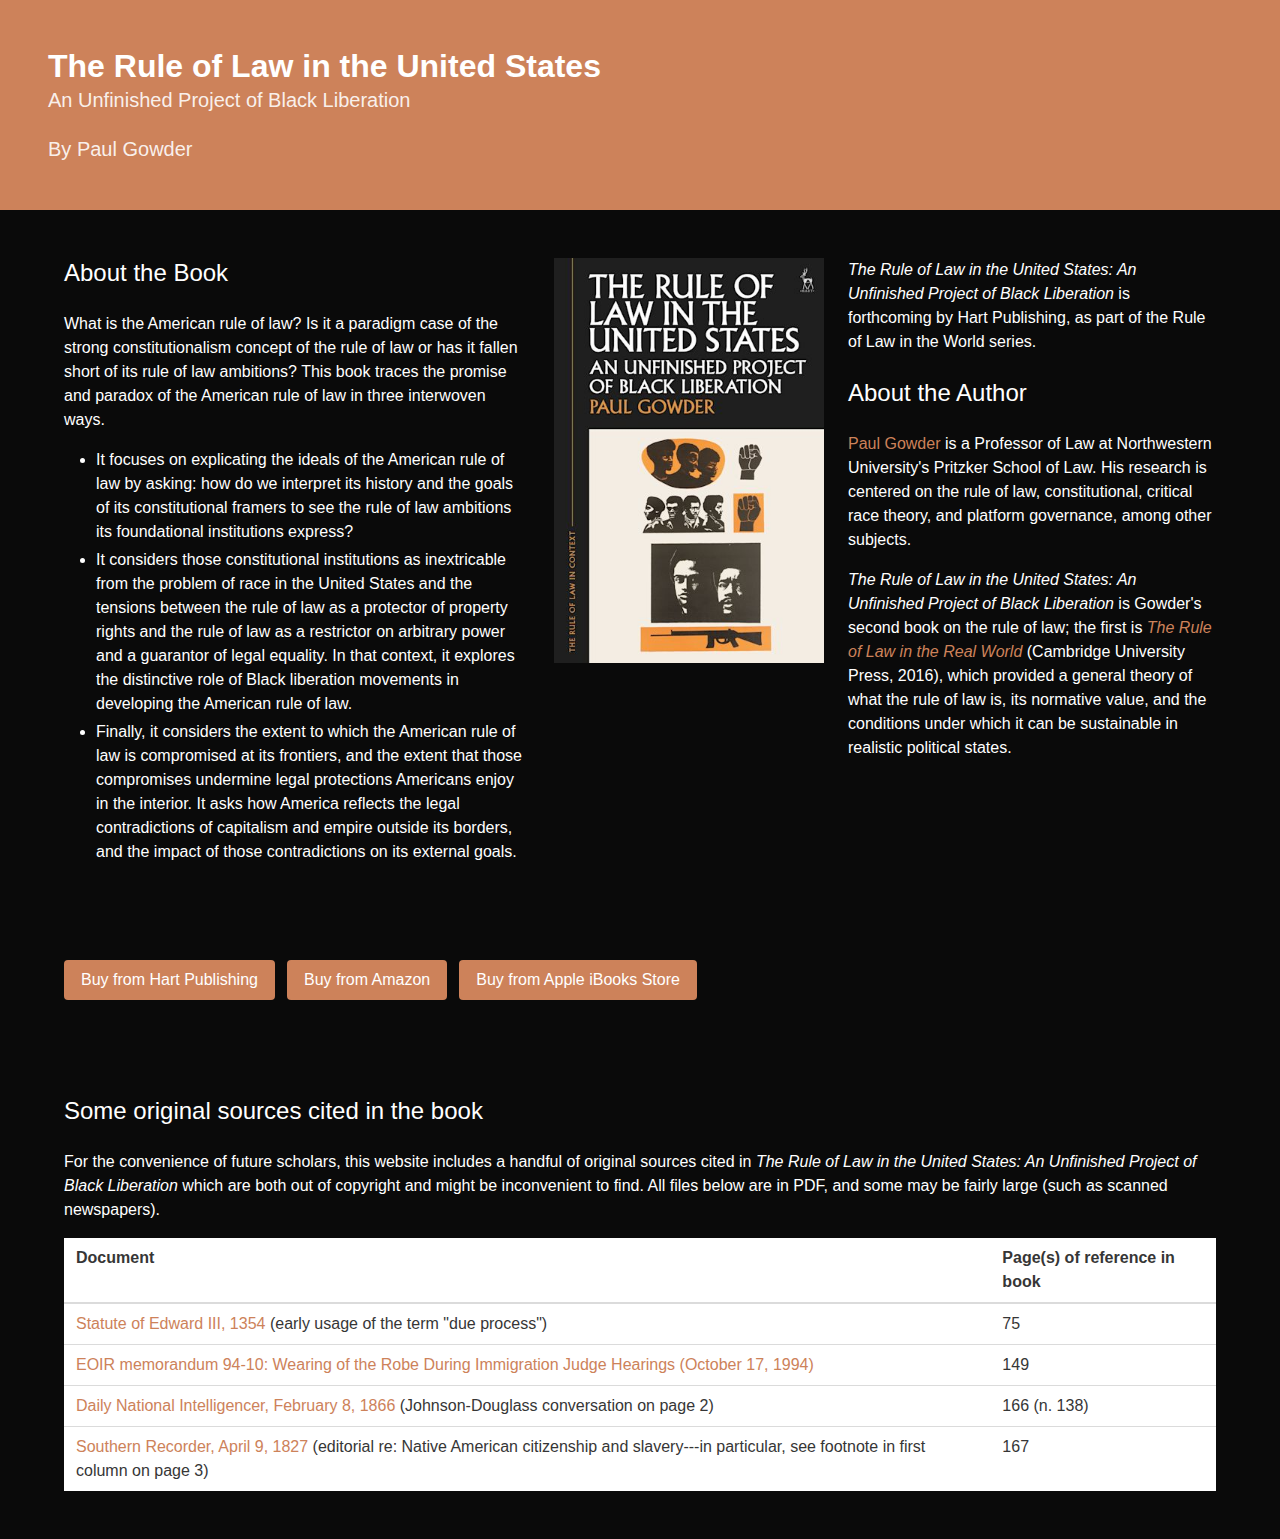
==== index.html @ f8f1dd3b "add some sources" ====
<!DOCTYPE html>
<html>
  <head>
        <meta charset="utf-8">
	<meta name="viewport" content="width=device-width, initial-scale=1">

	<title>The Rule of Law in the United States: An Unfinished Project of Black Liberation</title>
	<link rel="stylesheet" href="css/custom_bulma.css">
  </head>
  
  <body class="has-text-white has-background-black">

<section class="hero is-link">
  <div class="hero-body">
    <p class="title">
     The Rule of Law in the United States
    </p>
    <p class="subtitle">
      An Unfinished Project of Black Liberation
    </p>
    <p class="subtitle">
      By Paul Gowder
    </p>
  </div>
</section>

<section class="section">
      <div class="container">


  <div class="columns">
    <div class="column is-5">
      <p class="subtitle is-4 has-text-white">
	About the Book</p>
      <div class="content">
    <p>What is the American rule of law? Is it a paradigm case of the strong constitutionalism concept of the rule of law or has it fallen short of its rule of law ambitions? This book traces the promise and paradox of the American rule of law in three interwoven ways.</p>

<ul>
<li>It focuses on explicating the ideals of the American rule of law by asking: how do we interpret its history and the goals of its constitutional framers to see the rule of law ambitions its foundational institutions express?</li>

<li>It considers those constitutional institutions as inextricable from the problem of race in the United States and the tensions between the rule of law as a protector of property rights and the rule of law as a restrictor on arbitrary power and a guarantor of legal equality. In that context, it explores the distinctive role of Black liberation movements in developing the American rule of law.</li>

<li>Finally, it considers the extent to which the American rule of law is compromised at its frontiers, and the extent that those compromises undermine legal protections Americans enjoy in the interior. It asks how America reflects the legal contradictions of capitalism and empire outside its borders, and the impact of those contradictions on its external goals.</li>
</ul>
</div>
  </div>
  <div class="column is-3">
    <figure class="image is-2by3">
      <img src="cover.jpg">
    </figure>
  </div>
  <div class="column is-4">

      	      <p class="mb-5"><i>The Rule of Law in the United States: 
		  An Unfinished Project of Black Liberation</i> is forthcoming by Hart Publishing, as part of the Rule of Law in the World series.</p>
	      
	    <p class="subtitle is-4 has-text-white">About the Author</p>
            <div class="content">
	      <p><a href="https://gowder.io">Paul Gowder</a> is a Professor of Law at Northwestern University's Pritzker School of Law. His research is centered on the rule of law, constitutional, critical race theory, and platform governance, among other subjects.</p>

	      <p><i>The Rule of Law in the United States: 
	An Unfinished Project of Black Liberation</i> is Gowder's second book on the rule of law; the first is <i><a href="https://rulelaw.net">The Rule of Law in the Real World</a></i> (Cambridge University Press, 2016), which provided a general theory of what the rule of law is, its normative value, and the conditions under which it can be sustainable in realistic political states.</p>
    </div>
  </div>
  </div>
   </div>
  </div>
</section>


  <section class="section">
    <div class="container">

<div class="field is-grouped">
  <p class="control">
    <a class="button is-link" href="https://www.bloomsbury.com/us/rule-of-law-in-the-united-states-9781509939992/">
      Buy from Hart Publishing
    </a>
  </p>
  <p class="control">
    <a class="button is-link" href="https://www.amazon.com/Rule-Law-United-States-Unfinished/dp/1509939997">
      Buy from Amazon
    </a>
  </p>
  <p class="control">
    <button class="button is-link">
      Buy from Apple iBooks Store
    </button>
  </p>
</div>

    </div>
    </section>

  <section class="section">
    <div class="container">
      <div class="content">
	<p class="subtitle is-4 has-text-white">Some original sources cited in the book</p>

	<p>
	For the convenience of future scholars, this website includes a handful of original sources cited in <i>The Rule of Law in the United States: An Unfinished Project of Black Liberation</i> which are both out of copyright and might be inconvenient to find. All files below are in PDF, and some may be fairly large (such as scanned newspapers).
	</p>
 
	<table class="table">
	  <thead><tr><th>Document</th><th>Page(s) of reference in book</th></tr></thead>

	  <tr><td><a href="downloads/original_due_process.pdf">Statute of Edward III, 1354</a> (early usage of the term "due process")</td><td>75</td></tr>

	  	  <tr><td><a href="downloads/eoir94-10.pdf">EOIR memorandum 94-10: Wearing of the Robe During Immigration Judge Hearings (October 17, 1994)</a></td><td>149</td></tr>
	  
	  <tr><td><a href="downloads/johnson-intelligencer.pdf">Daily National Intelligencer, February 8, 1866</a> (Johnson-Douglass conversation on page 2)</td><td>166 (n. 138)</td></tr>

	  <tr><td><a href="downloads/southern_recorder_4-9-1827.pdf">Southern Recorder, April 9, 1827</a> (editorial re: Native American citizenship and slavery---in particular, see footnote in first column on page 3)</td><td>167</td></tr>


	  

	</table>
	
	
	</div>
    </div>
   
  </section>
  
  
</body>

  
</html>
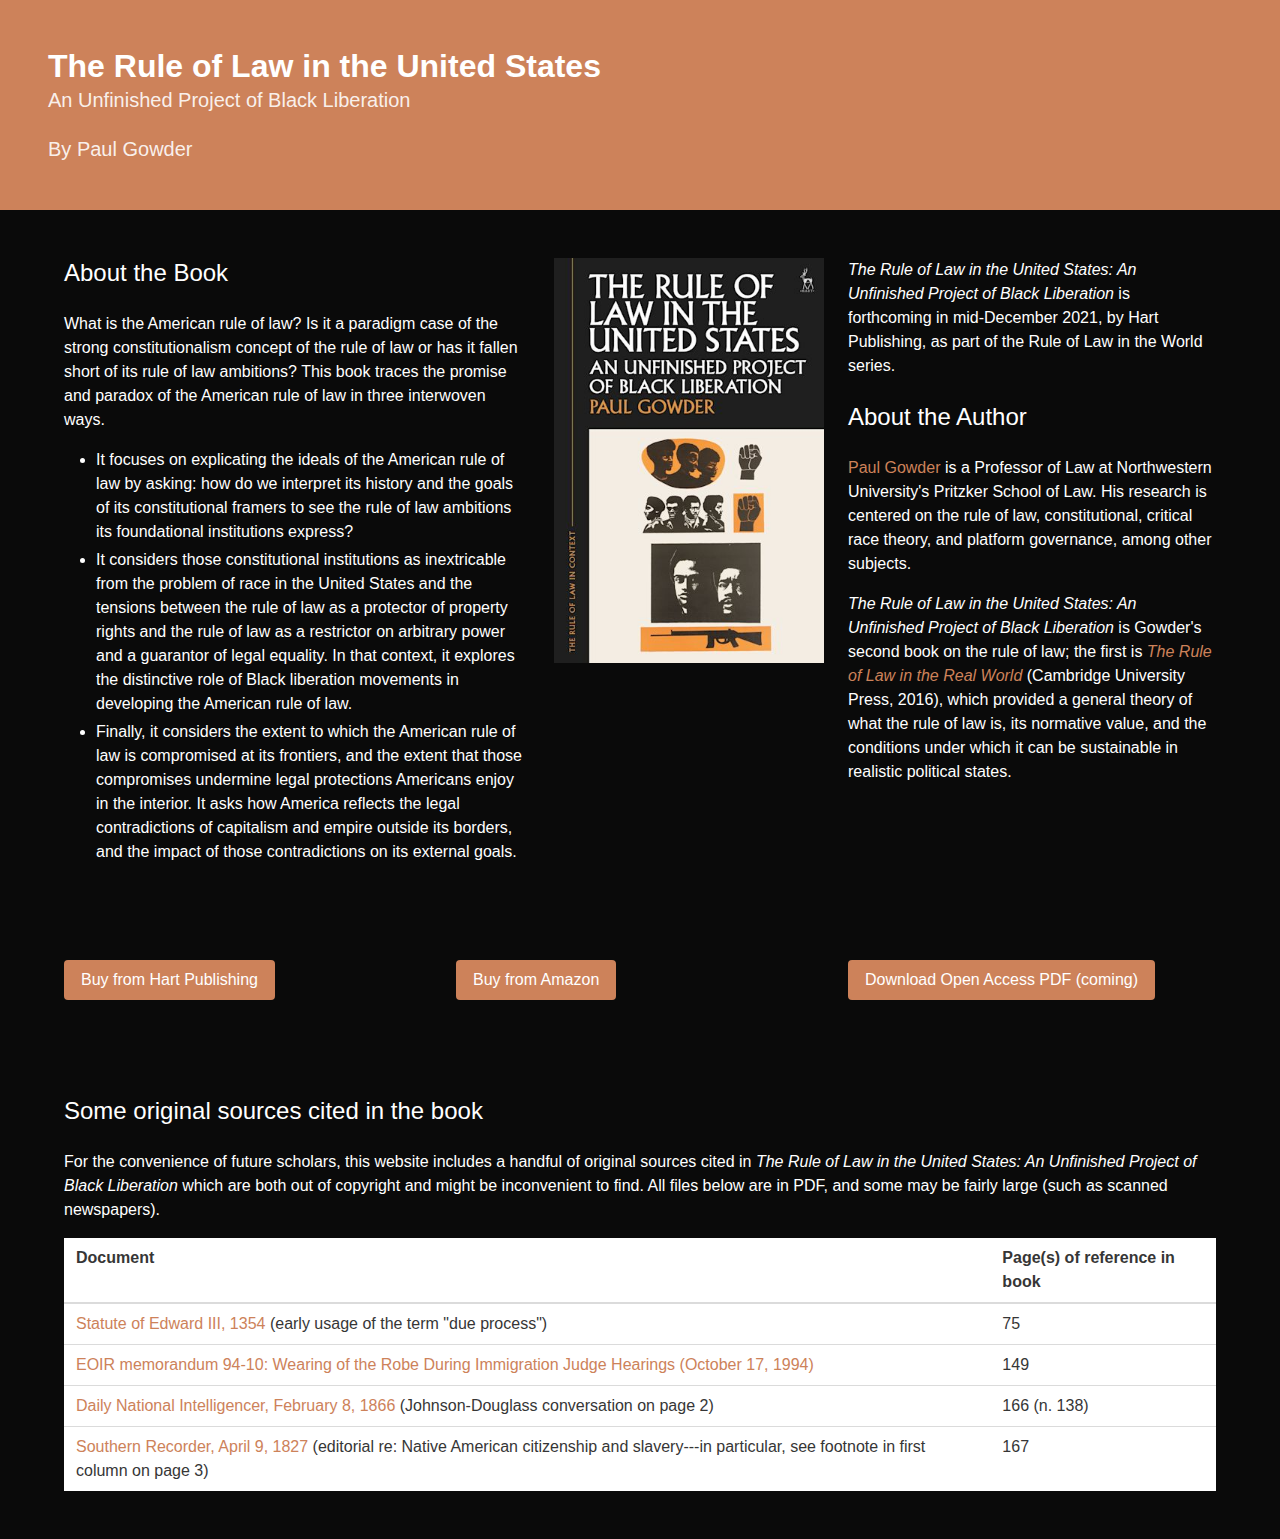
==== commit bab3ac83: "update website" ====
--- a/index.html
+++ b/index.html
@@ -52,7 +52,7 @@
   <div class="column is-4">
 
       	      <p class="mb-5"><i>The Rule of Law in the United States: 
-		  An Unfinished Project of Black Liberation</i> is forthcoming by Hart Publishing, as part of the Rule of Law in the World series.</p>
+		  An Unfinished Project of Black Liberation</i> is forthcoming in mid-December 2021, by Hart Publishing, as part of the Rule of Law in the World series.</p>
 	      
 	    <p class="subtitle is-4 has-text-white">About the Author</p>
             <div class="content">
@@ -71,22 +71,22 @@
   <section class="section">
     <div class="container">
 
-<div class="field is-grouped">
-  <p class="control">
+<div class="columns">
+  <div class="column">
     <a class="button is-link" href="https://www.bloomsbury.com/us/rule-of-law-in-the-united-states-9781509939992/">
       Buy from Hart Publishing
     </a>
-  </p>
-  <p class="control">
+  </div>
+  <div class="column">
     <a class="button is-link" href="https://www.amazon.com/Rule-Law-United-States-Unfinished/dp/1509939997">
       Buy from Amazon
     </a>
-  </p>
-  <p class="control">
+  </div>
+  <div class="column">
     <button class="button is-link">
-      Buy from Apple iBooks Store
+      Download Open Access PDF (coming)
     </button>
-  </p>
+  </div>
 </div>
 
     </div>
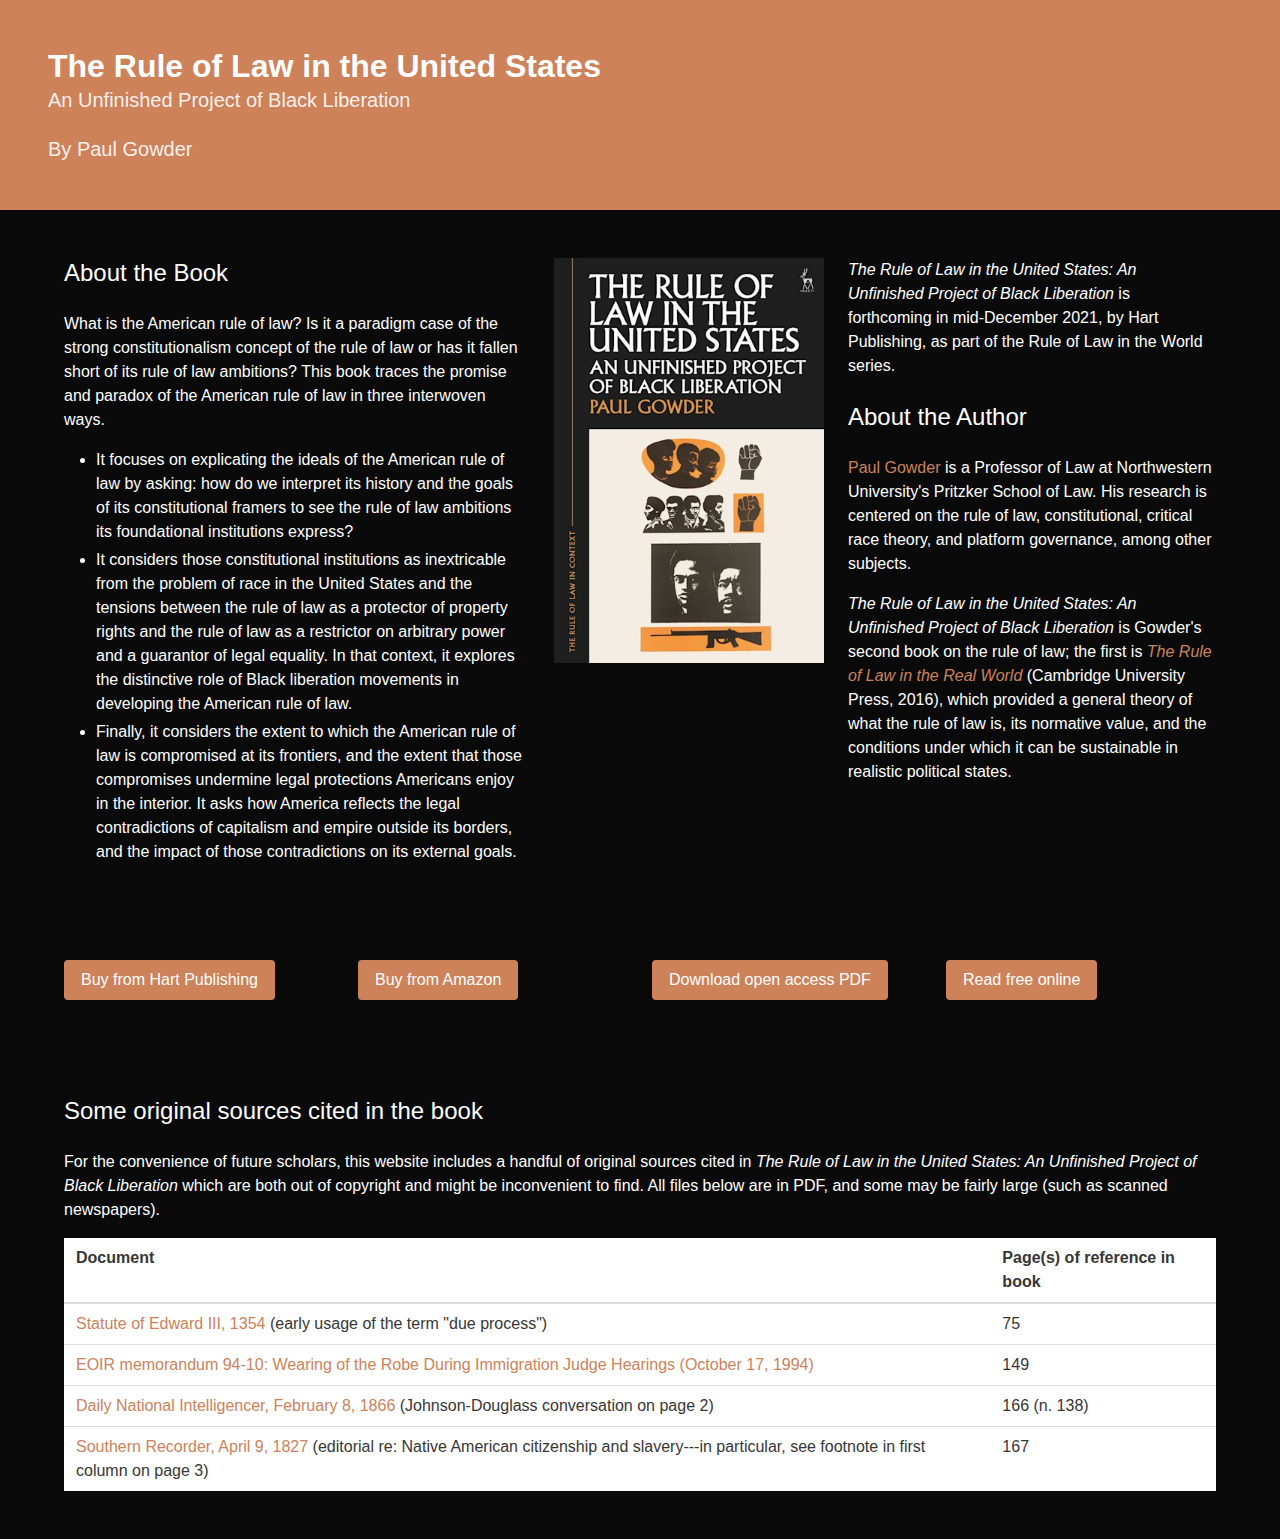
==== commit 8573cfe5: "add links to oa versions and beautify html" ====
--- a/index.html
+++ b/index.html
@@ -1,130 +1,134 @@
 <!DOCTYPE html>
 <html>
-  <head>
+    <head>
         <meta charset="utf-8">
-	<meta name="viewport" content="width=device-width, initial-scale=1">
-
-	<title>The Rule of Law in the United States: An Unfinished Project of Black Liberation</title>
-	<link rel="stylesheet" href="css/custom_bulma.css">
-  </head>
-  
-  <body class="has-text-white has-background-black">
-
-<section class="hero is-link">
-  <div class="hero-body">
-    <p class="title">
-     The Rule of Law in the United States
-    </p>
-    <p class="subtitle">
-      An Unfinished Project of Black Liberation
-    </p>
-    <p class="subtitle">
-      By Paul Gowder
-    </p>
-  </div>
-</section>
-
-<section class="section">
-      <div class="container">
-
-
-  <div class="columns">
-    <div class="column is-5">
-      <p class="subtitle is-4 has-text-white">
-	About the Book</p>
-      <div class="content">
-    <p>What is the American rule of law? Is it a paradigm case of the strong constitutionalism concept of the rule of law or has it fallen short of its rule of law ambitions? This book traces the promise and paradox of the American rule of law in three interwoven ways.</p>
-
-<ul>
-<li>It focuses on explicating the ideals of the American rule of law by asking: how do we interpret its history and the goals of its constitutional framers to see the rule of law ambitions its foundational institutions express?</li>
-
-<li>It considers those constitutional institutions as inextricable from the problem of race in the United States and the tensions between the rule of law as a protector of property rights and the rule of law as a restrictor on arbitrary power and a guarantor of legal equality. In that context, it explores the distinctive role of Black liberation movements in developing the American rule of law.</li>
-
-<li>Finally, it considers the extent to which the American rule of law is compromised at its frontiers, and the extent that those compromises undermine legal protections Americans enjoy in the interior. It asks how America reflects the legal contradictions of capitalism and empire outside its borders, and the impact of those contradictions on its external goals.</li>
-</ul>
-</div>
-  </div>
-  <div class="column is-3">
-    <figure class="image is-2by3">
-      <img src="cover.jpg">
-    </figure>
-  </div>
-  <div class="column is-4">
-
-      	      <p class="mb-5"><i>The Rule of Law in the United States: 
-		  An Unfinished Project of Black Liberation</i> is forthcoming in mid-December 2021, by Hart Publishing, as part of the Rule of Law in the World series.</p>
-	      
-	    <p class="subtitle is-4 has-text-white">About the Author</p>
-            <div class="content">
-	      <p><a href="https://gowder.io">Paul Gowder</a> is a Professor of Law at Northwestern University's Pritzker School of Law. His research is centered on the rule of law, constitutional, critical race theory, and platform governance, among other subjects.</p>
-
-	      <p><i>The Rule of Law in the United States: 
-	An Unfinished Project of Black Liberation</i> is Gowder's second book on the rule of law; the first is <i><a href="https://rulelaw.net">The Rule of Law in the Real World</a></i> (Cambridge University Press, 2016), which provided a general theory of what the rule of law is, its normative value, and the conditions under which it can be sustainable in realistic political states.</p>
-    </div>
-  </div>
-  </div>
-   </div>
-  </div>
-</section>
-
-
-  <section class="section">
-    <div class="container">
-
-<div class="columns">
-  <div class="column">
-    <a class="button is-link" href="https://www.bloomsbury.com/us/rule-of-law-in-the-united-states-9781509939992/">
-      Buy from Hart Publishing
-    </a>
-  </div>
-  <div class="column">
-    <a class="button is-link" href="https://www.amazon.com/Rule-Law-United-States-Unfinished/dp/1509939997">
-      Buy from Amazon
-    </a>
-  </div>
-  <div class="column">
-    <button class="button is-link">
-      Download Open Access PDF (coming)
-    </button>
-  </div>
-</div>
-
-    </div>
-    </section>
-
-  <section class="section">
-    <div class="container">
-      <div class="content">
-	<p class="subtitle is-4 has-text-white">Some original sources cited in the book</p>
-
-	<p>
-	For the convenience of future scholars, this website includes a handful of original sources cited in <i>The Rule of Law in the United States: An Unfinished Project of Black Liberation</i> which are both out of copyright and might be inconvenient to find. All files below are in PDF, and some may be fairly large (such as scanned newspapers).
-	</p>
- 
-	<table class="table">
-	  <thead><tr><th>Document</th><th>Page(s) of reference in book</th></tr></thead>
-
-	  <tr><td><a href="downloads/original_due_process.pdf">Statute of Edward III, 1354</a> (early usage of the term "due process")</td><td>75</td></tr>
-
-	  	  <tr><td><a href="downloads/eoir94-10.pdf">EOIR memorandum 94-10: Wearing of the Robe During Immigration Judge Hearings (October 17, 1994)</a></td><td>149</td></tr>
-	  
-	  <tr><td><a href="downloads/johnson-intelligencer.pdf">Daily National Intelligencer, February 8, 1866</a> (Johnson-Douglass conversation on page 2)</td><td>166 (n. 138)</td></tr>
-
-	  <tr><td><a href="downloads/southern_recorder_4-9-1827.pdf">Southern Recorder, April 9, 1827</a> (editorial re: Native American citizenship and slavery---in particular, see footnote in first column on page 3)</td><td>167</td></tr>
-
-
-	  
-
-	</table>
-	
-	
-	</div>
-    </div>
-   
-  </section>
-  
-  
-</body>
-
-  
-</html>
+        <meta name="viewport" content="width=device-width, initial-scale=1">
+        <title>The Rule of Law in the United States: An Unfinished Project of Black Liberation</title>
+        <link rel="stylesheet" href="css/custom_bulma.css">
+        <meta name="description" content="The Rule of Law in the United States: An Unfinished Project of Black Liberation. Open access book published in 2021 by Paul Gowder describing the history and current state of the rule of law in the United States from the perspective of Black liberation movements.">
+        <meta name="twitter:card" content="summary">
+        <meta name="twitter:site" content="@PaulGowder">
+        <meta name="twitter:title" content="The Rule of Law in the United States: An Unfinished Project of Black Liberation">
+        <meta name="twitter:image" content="https://rulelaw.us/cover.jpg">
+        <meta name="twitter:description" content="Open access book published in 2021 by Paul Gowder describing the history and current state of the rule of law in the United States from the perspective of Black liberation movements.">
+        <meta property="og:url" content="https://rulelaw.us/">
+        <meta property="og:title" content="The Rule of Law in the United States: An Unfinished Project of Black Liberation">
+        <meta property="og:description" content="Open access book published in 2021 by Paul Gowder describing the history and current state of the rule of law in the United States from the perspective of Black liberation movements.">
+        <meta  property="og:image" content="https://rulelaw.us/cover.jpg">
+        <meta itemprop="name" content="The Rule of Law in the United States: An Unfinished Project of Black Liberation">
+        <meta itemprop="image" content="https://rulelaw.us/cover.jpg">
+        <meta itemprop="description" content="The Rule of Law in the United States: An Unfinished Project of Black Liberation. Open access book published in 2021 by Paul Gowder describing the history and current state of the rule of law in the United States from the perspective of Black liberation movements.">
+    </head>
+    <body class="has-text-white has-background-black">
+        <section class="hero is-link">
+            <div class="hero-body">
+                <p class="title">
+                    The Rule of Law in the United States
+                </p>
+                <p class="subtitle">
+                    An Unfinished Project of Black Liberation
+                </p>
+                <p class="subtitle">
+                    By Paul Gowder
+                </p>
+            </div>
+        </section>
+        <section class="section">
+            <div class="container">
+                <div class="columns">
+                    <div class="column is-5">
+                        <p class="subtitle is-4 has-text-white">
+                            About the Book
+                        </p>
+                        <div class="content">
+                            <p>What is the American rule of law? Is it a paradigm case of the strong constitutionalism concept of the rule of law or has it fallen short of its rule of law ambitions? This book traces the promise and paradox of the American rule of law in three interwoven ways.</p>
+                            <ul>
+                                <li>It focuses on explicating the ideals of the American rule of law by asking: how do we interpret its history and the goals of its constitutional framers to see the rule of law ambitions its foundational institutions express?</li>
+                                <li>It considers those constitutional institutions as inextricable from the problem of race in the United States and the tensions between the rule of law as a protector of property rights and the rule of law as a restrictor on arbitrary power and a guarantor of legal equality. In that context, it explores the distinctive role of Black liberation movements in developing the American rule of law.</li>
+                                <li>Finally, it considers the extent to which the American rule of law is compromised at its frontiers, and the extent that those compromises undermine legal protections Americans enjoy in the interior. It asks how America reflects the legal contradictions of capitalism and empire outside its borders, and the impact of those contradictions on its external goals.</li>
+                            </ul>
+                        </div>
+                    </div>
+                    <div class="column is-3">
+                        <figure class="image is-2by3">
+                            <img src="cover.jpg">
+                        </figure>
+                    </div>
+                    <div class="column is-4">
+                        <p class="mb-5"><i>The Rule of Law in the United States: 
+                            An Unfinished Project of Black Liberation</i> is forthcoming in mid-December 2021, by Hart Publishing, as part of the Rule of Law in the World series.
+                        </p>
+                        <p class="subtitle is-4 has-text-white">About the Author</p>
+                        <div class="content">
+                            <p><a href="https://gowder.io">Paul Gowder</a> is a Professor of Law at Northwestern University's Pritzker School of Law. His research is centered on the rule of law, constitutional, critical race theory, and platform governance, among other subjects.</p>
+                            <p><i>The Rule of Law in the United States: 
+                                An Unfinished Project of Black Liberation</i> is Gowder's second book on the rule of law; the first is <i><a href="https://rulelaw.net">The Rule of Law in the Real World</a></i> (Cambridge University Press, 2016), which provided a general theory of what the rule of law is, its normative value, and the conditions under which it can be sustainable in realistic political states.
+                            </p>
+                        </div>
+                    </div>
+                </div>
+            </div>
+            </div>
+        </section>
+        <section class="section">
+            <div class="container">
+                <div class="columns">
+                    <div class="column">
+                        <a class="button is-link" href="https://www.bloomsbury.com/us/rule-of-law-in-the-united-states-9781509939992/">
+                        Buy from Hart Publishing
+                        </a>
+                    </div>
+                    <div class="column">
+                        <a class="button is-link" href="https://www.amazon.com/Rule-Law-United-States-Unfinished/dp/1509939997">
+                        Buy from Amazon
+                        </a>
+                    </div>
+                    <div class="column">
+                        <a class="button is-link" href="downloads/gowder_rolusa_oa.pdf">
+                        Download open access PDF
+                        </a>
+                    </div>
+                    <div class="column">
+                        <a class="button is-link" href="https://www.bloomsburycollections.com/book/the-rule-of-law-in-the-united-states-an-unfinished-project-of-black-liberation/">
+                        Read free online
+                        </a>
+                    </div>
+                </div>
+            </div>
+        </section>
+        <section class="section">
+            <div class="container">
+                <div class="content">
+                    <p class="subtitle is-4 has-text-white">Some original sources cited in the book</p>
+                    <p>
+                        For the convenience of future scholars, this website includes a handful of original sources cited in <i>The Rule of Law in the United States: An Unfinished Project of Black Liberation</i> which are both out of copyright and might be inconvenient to find. All files below are in PDF, and some may be fairly large (such as scanned newspapers).
+                    </p>
+                    <table class="table">
+                        <thead>
+                            <tr>
+                                <th>Document</th>
+                                <th>Page(s) of reference in book</th>
+                            </tr>
+                        </thead>
+                        <tr>
+                            <td><a href="downloads/original_due_process.pdf">Statute of Edward III, 1354</a> (early usage of the term "due process")</td>
+                            <td>75</td>
+                        </tr>
+                        <tr>
+                            <td><a href="downloads/eoir94-10.pdf">EOIR memorandum 94-10: Wearing of the Robe During Immigration Judge Hearings (October 17, 1994)</a></td>
+                            <td>149</td>
+                        </tr>
+                        <tr>
+                            <td><a href="downloads/johnson-intelligencer.pdf">Daily National Intelligencer, February 8, 1866</a> (Johnson-Douglass conversation on page 2)</td>
+                            <td>166 (n. 138)</td>
+                        </tr>
+                        <tr>
+                            <td><a href="downloads/southern_recorder_4-9-1827.pdf">Southern Recorder, April 9, 1827</a> (editorial re: Native American citizenship and slavery---in particular, see footnote in first column on page 3)</td>
+                            <td>167</td>
+                        </tr>
+                    </table>
+                </div>
+            </div>
+        </section>
+    </body>
+</html>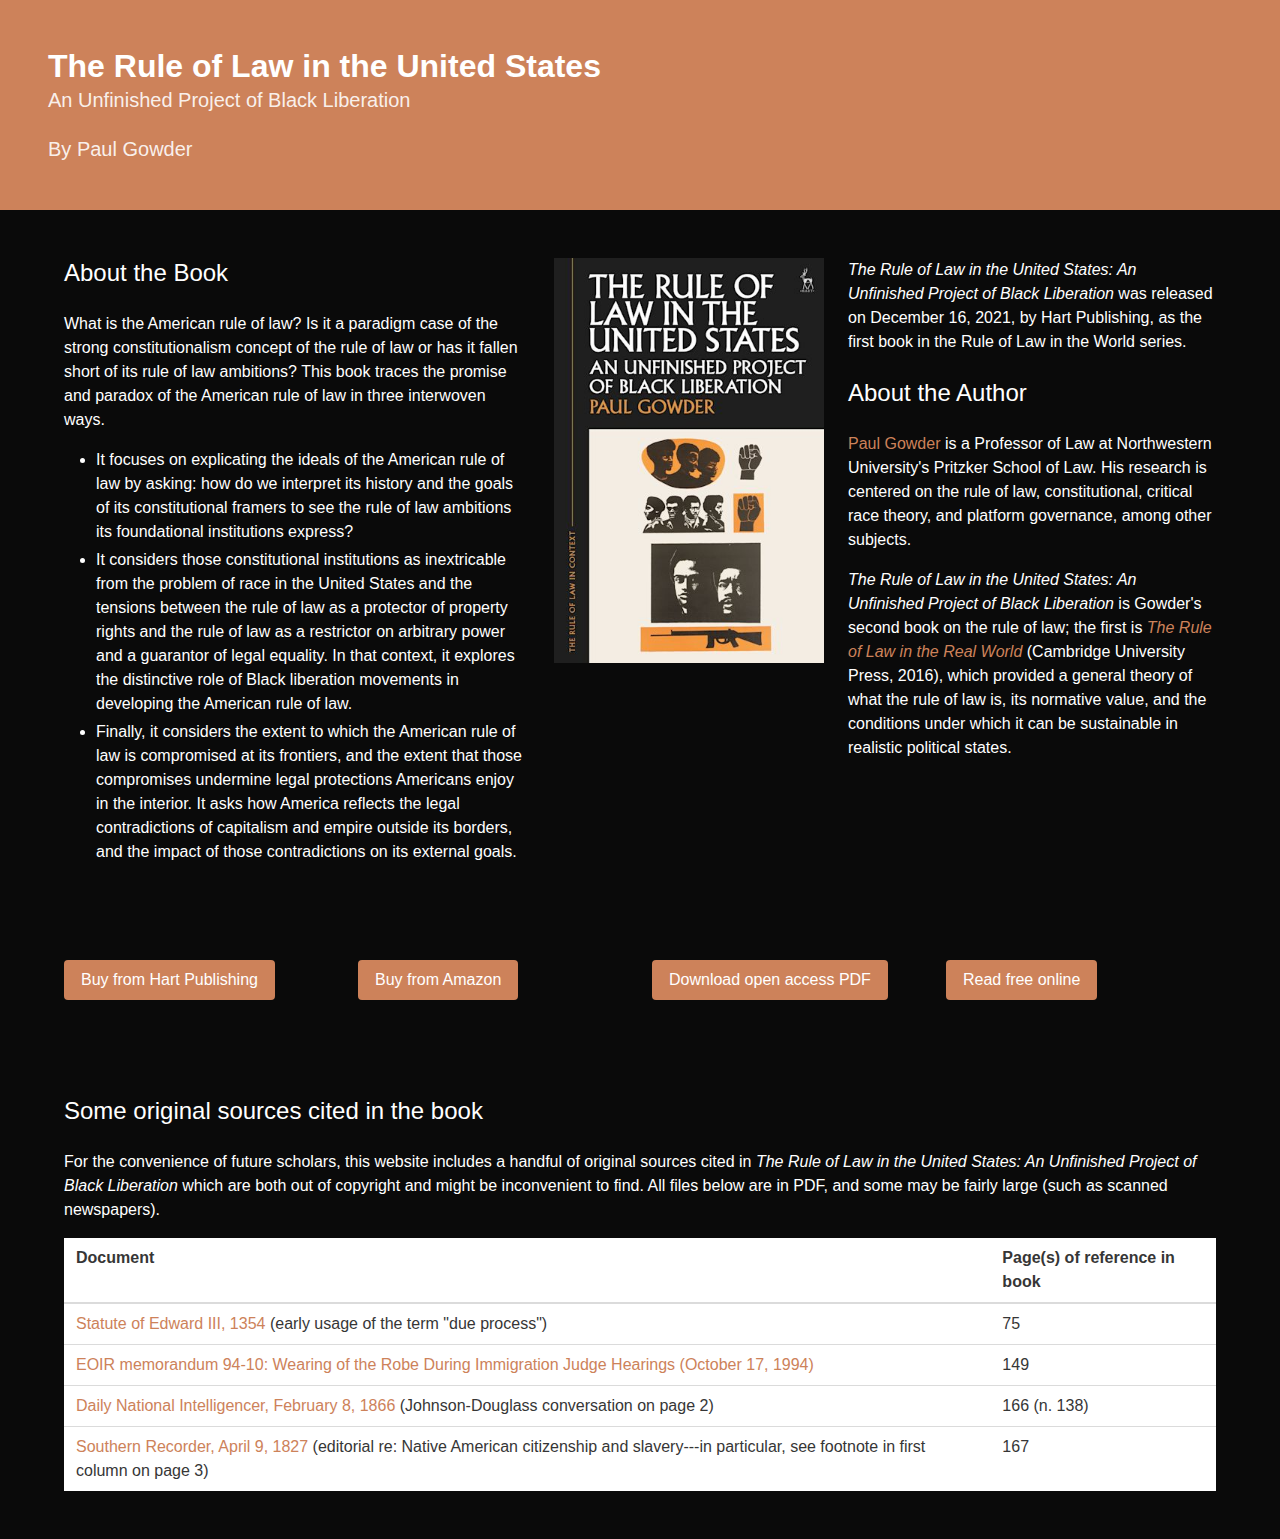
==== commit 7c57476f: "minor commit to test branch deploy" ====
--- a/index.html
+++ b/index.html
@@ -56,7 +56,7 @@
                     </div>
                     <div class="column is-4">
                         <p class="mb-5"><i>The Rule of Law in the United States: 
-                            An Unfinished Project of Black Liberation</i> is forthcoming in mid-December 2021, by Hart Publishing, as part of the Rule of Law in the World series.
+                            An Unfinished Project of Black Liberation</i> was released on December 16, 2021, by Hart Publishing, as the first book in the Rule of Law in the World series.
                         </p>
                         <p class="subtitle is-4 has-text-white">About the Author</p>
                         <div class="content">
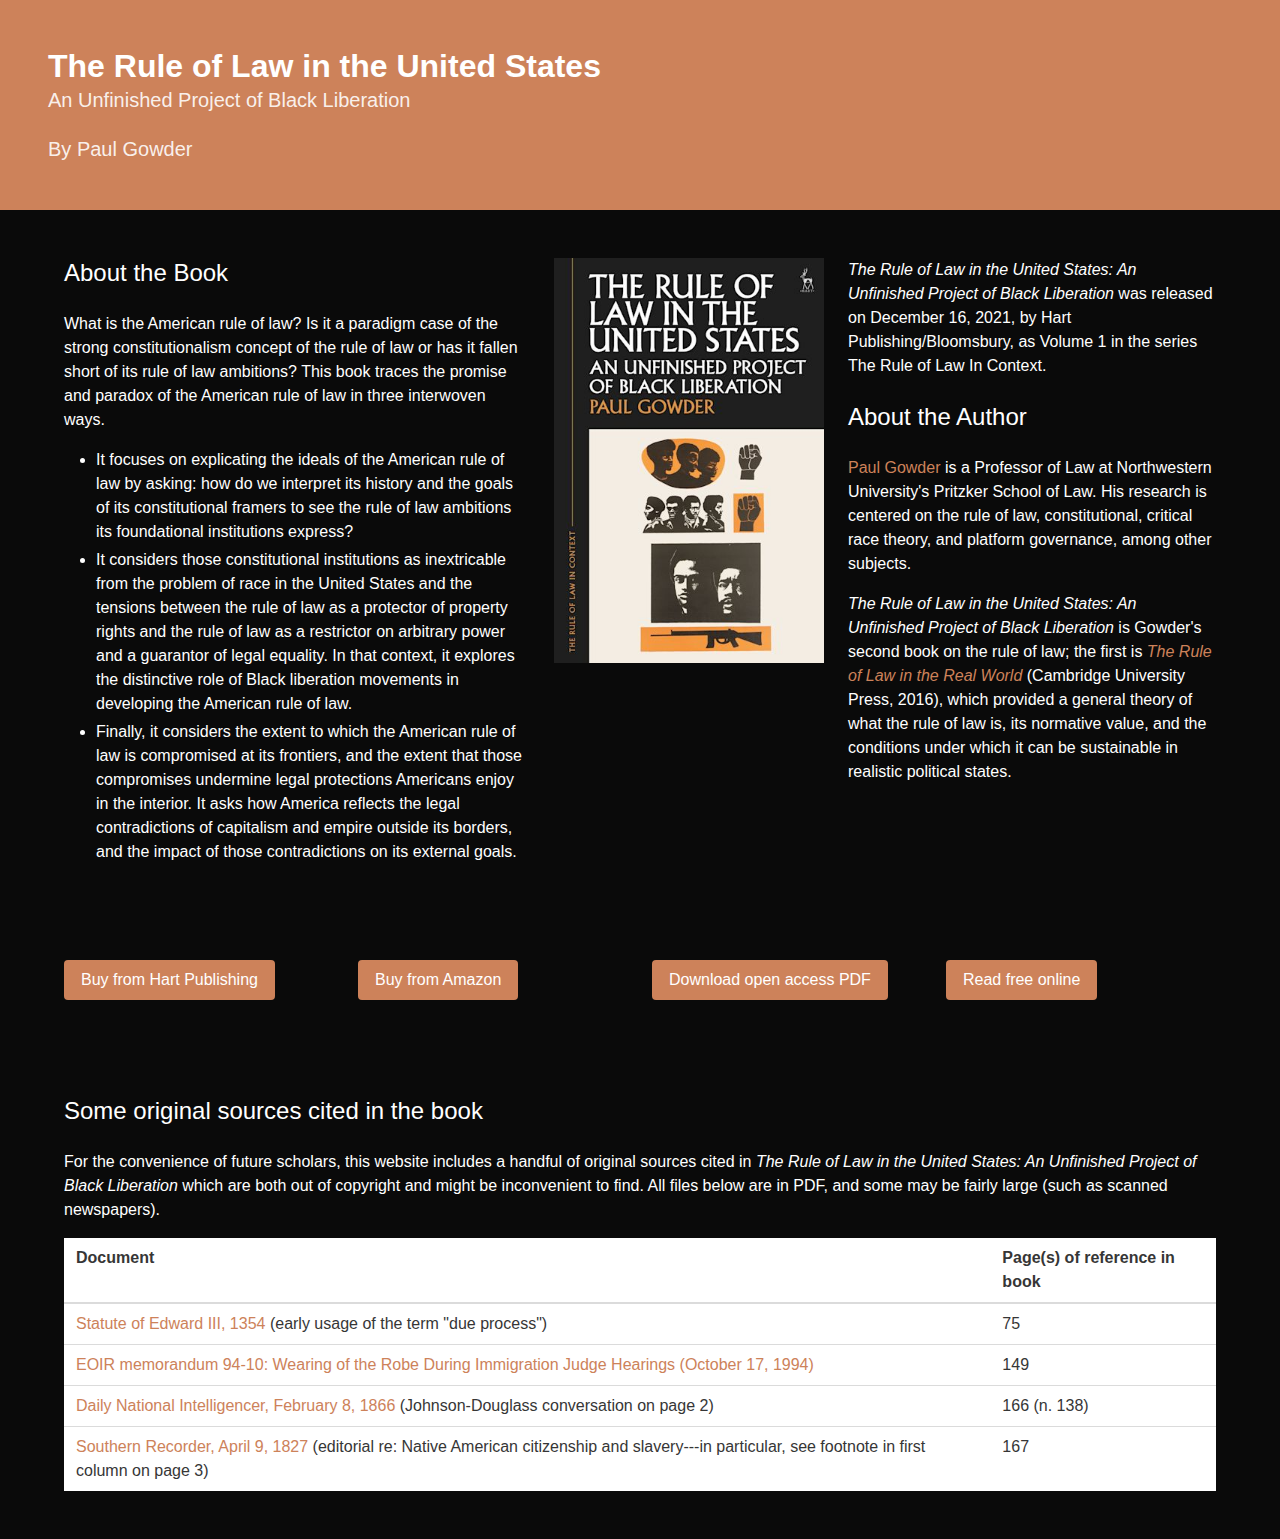
==== commit 3be13c2c: "text tweak" ====
--- a/index.html
+++ b/index.html
@@ -56,7 +56,7 @@
                     </div>
                     <div class="column is-4">
                         <p class="mb-5"><i>The Rule of Law in the United States: 
-                            An Unfinished Project of Black Liberation</i> was released on December 16, 2021, by Hart Publishing, as the first book in the Rule of Law in the World series.
+                            An Unfinished Project of Black Liberation</i> was released on December 16, 2021, by Hart Publishing/Bloomsbury, as Volume 1 in the series The Rule of Law In Context.
                         </p>
                         <p class="subtitle is-4 has-text-white">About the Author</p>
                         <div class="content">
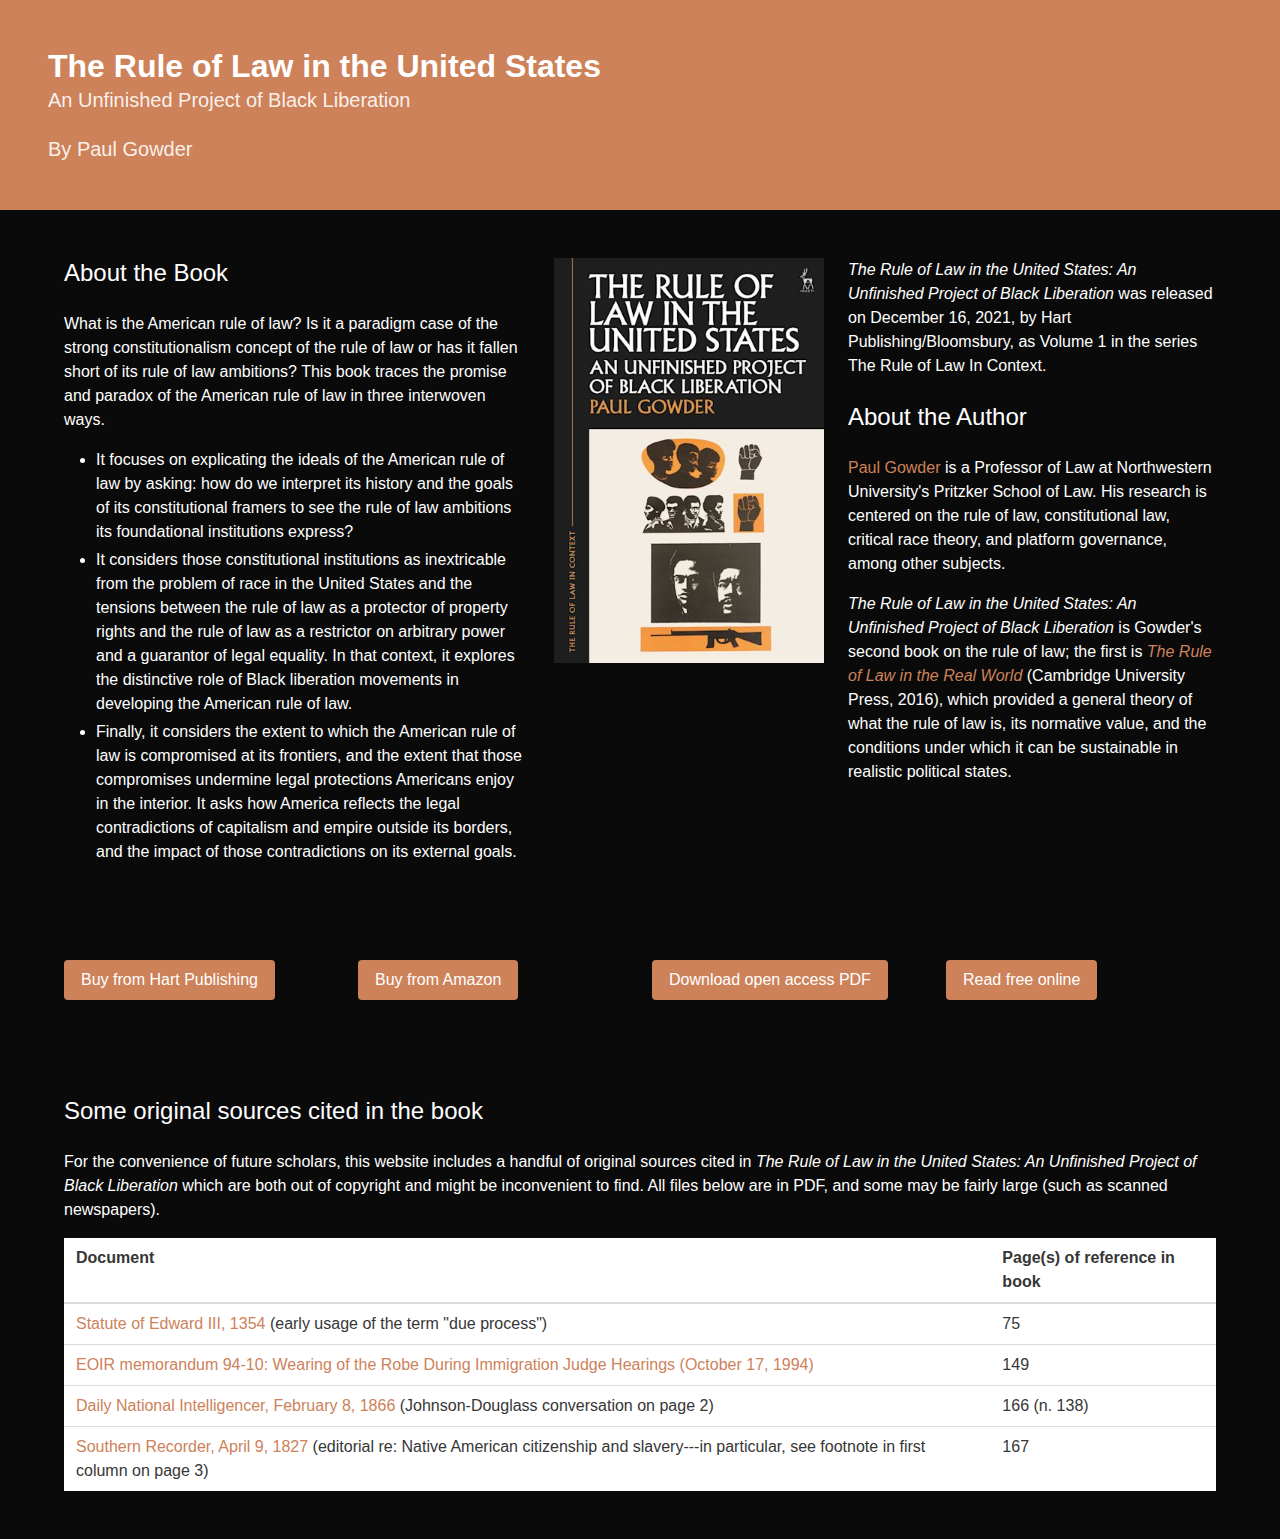
==== commit 5cf7e63c: "one more text tweak" ====
--- a/index.html
+++ b/index.html
@@ -60,7 +60,7 @@
                         </p>
                         <p class="subtitle is-4 has-text-white">About the Author</p>
                         <div class="content">
-                            <p><a href="https://gowder.io">Paul Gowder</a> is a Professor of Law at Northwestern University's Pritzker School of Law. His research is centered on the rule of law, constitutional, critical race theory, and platform governance, among other subjects.</p>
+                            <p><a href="https://gowder.io">Paul Gowder</a> is a Professor of Law at Northwestern University's Pritzker School of Law. His research is centered on the rule of law, constitutional law, critical race theory, and platform governance, among other subjects.</p>
                             <p><i>The Rule of Law in the United States: 
                                 An Unfinished Project of Black Liberation</i> is Gowder's second book on the rule of law; the first is <i><a href="https://rulelaw.net">The Rule of Law in the Real World</a></i> (Cambridge University Press, 2016), which provided a general theory of what the rule of law is, its normative value, and the conditions under which it can be sustainable in realistic political states.
                             </p>
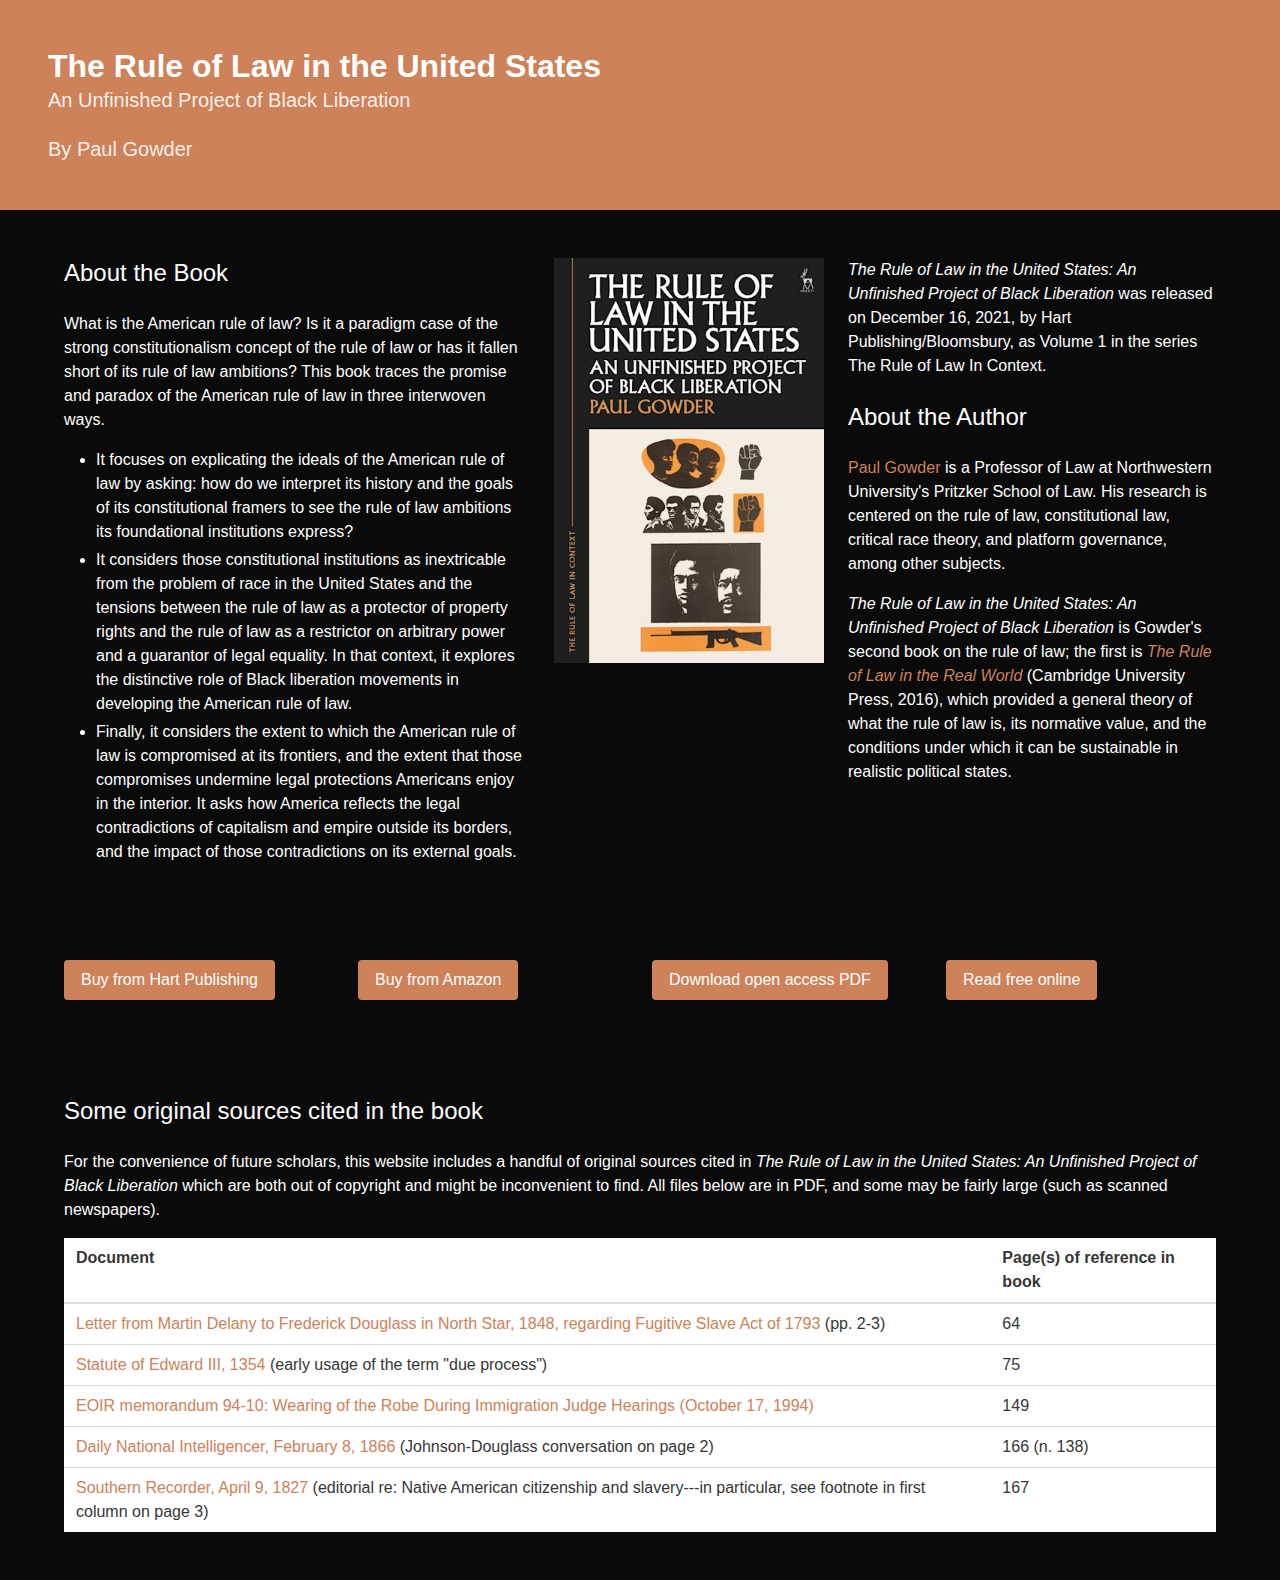
==== commit 419ce23d: "add delany-douglass letter" ====
--- a/index.html
+++ b/index.html
@@ -111,6 +111,10 @@
                             </tr>
                         </thead>
                         <tr>
+                            <td><a href="downloads/north-star-july-28-1848.pdf">Letter from Martin Delany to Frederick Douglass in North Star, 1848, regarding Fugitive Slave Act of 1793</a> (pp. 2-3) </td>
+                            <td>64</td>
+                        </tr>
+                        <tr>
                             <td><a href="downloads/original_due_process.pdf">Statute of Edward III, 1354</a> (early usage of the term "due process")</td>
                             <td>75</td>
                         </tr>
